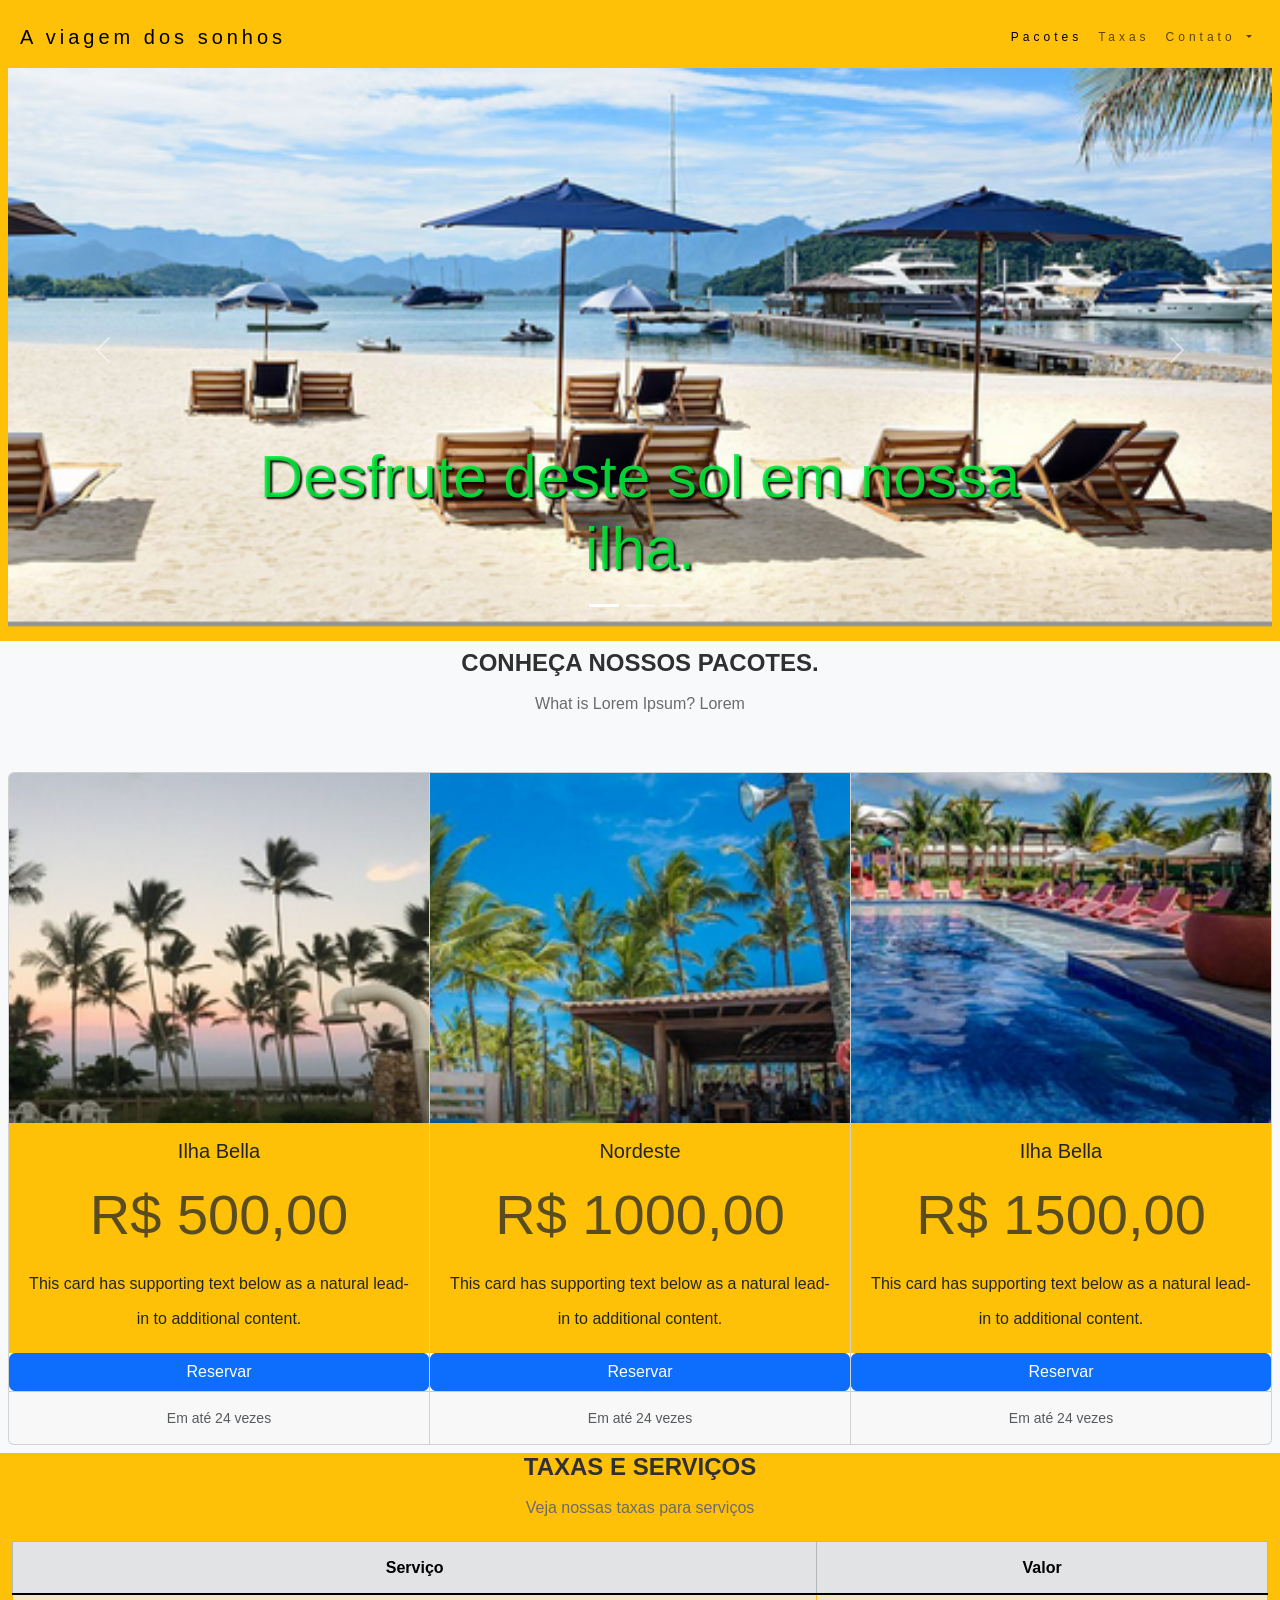
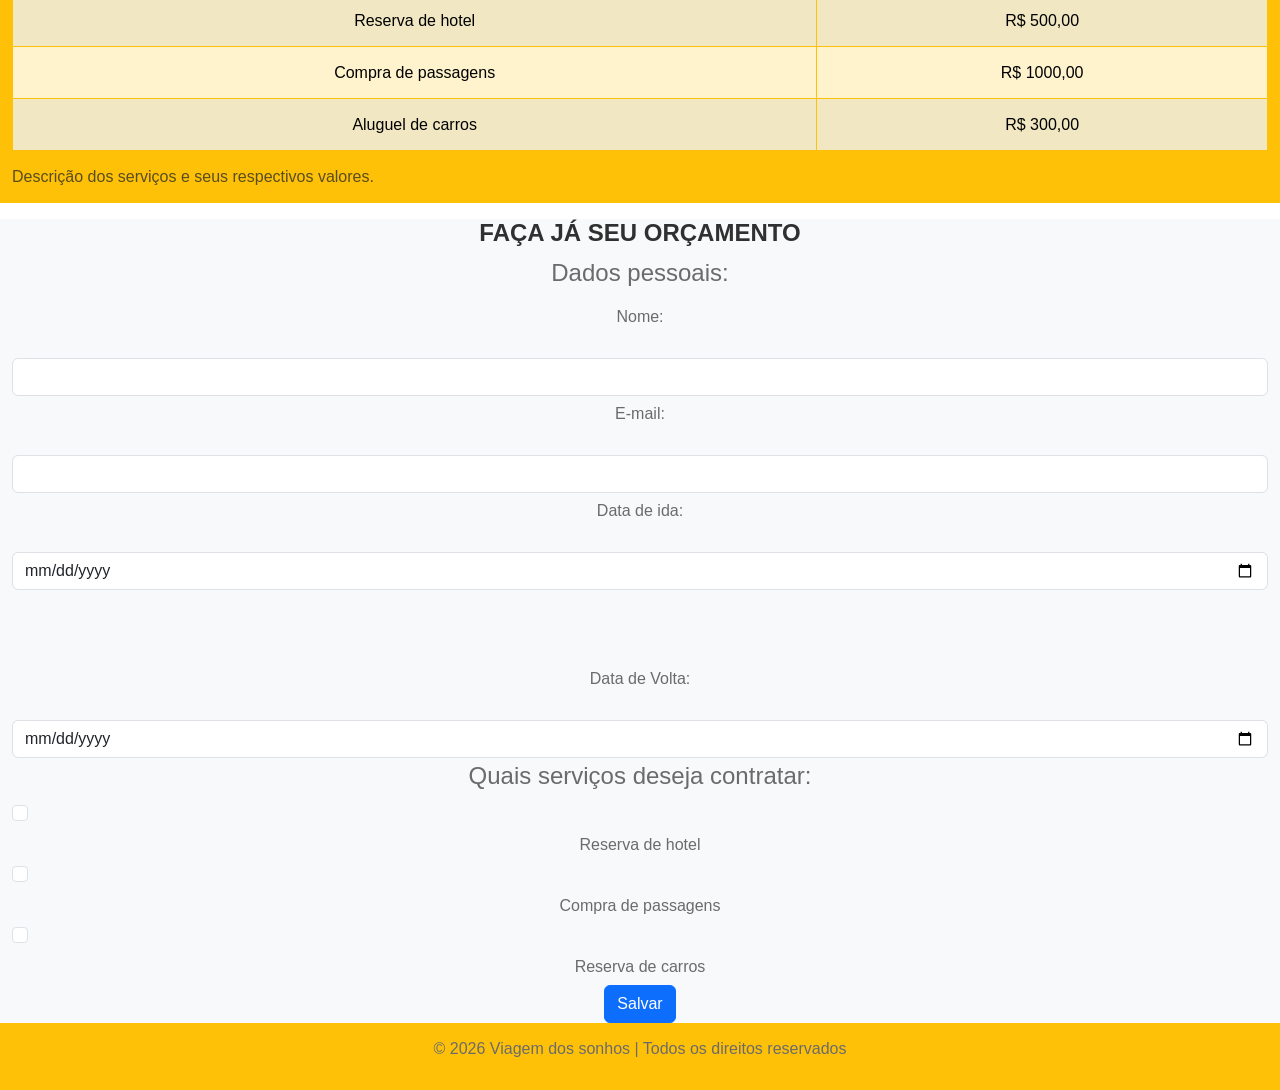
==== index.html @ 9c60d9ee "Criado os arquivos do site reservas de hospedagem - primeiro commit" ====
<!DOCTYPE html>
    <html lang="en">
    <head>
        <meta charset="UTF-8">
        <meta name="viewport" content="width=device-width, initial-scale=1.0">
        <title>Viagem dos sonhos!</title>
        <link href="https://cdn.jsdelivr.net/npm/bootstrap@5.3.8/dist/css/bootstrap.min.css" rel="stylesheet" integrity="sha384-sRIl4kxILFvY47J16cr9ZwB07vP4J8+LH7qKQnuqkuIAvNWLzeN8tE5YBujZqJLB" crossorigin="anonymous">
        <link rel="stylesheet" href="style/style.css">
    </head>
    <body>
    
    <header class="container-fluid p-2 bg-warning text-center">
    <nav class="navbar navbar-expand-lg bg-warning">
  <div class="container-fluid">
    <a class="navbar-brand" href="#">A viagem dos sonhos</a>
    <button class="navbar-toggler" type="button" data-bs-toggle="collapse" data-bs-target="#navbarSupportedContent" aria-controls="navbarSupportedContent" aria-expanded="false" aria-label="Toggle navigation">
      <span class="navbar-toggler-icon"></span>
    </button>
    <div class="collapse navbar-collapse justify-content-end bg-warning" id="navbarSupportedContent">
      <ul class="navbar-nav">
        <li class="nav-item">
          <a class="nav-link active" aria-current="page" href="#">Pacotes</a>
        </li>
        <li class="nav-item">
          <a class="nav-link" href="#">Taxas</a>
        </li>
        <li class="nav-item dropdown">
          <a class="nav-link dropdown-toggle" href="#" role="button" data-bs-toggle="dropdown" aria-expanded="false">
            Contato
          </a>
          <ul class="dropdown-menu">
            <li><a class="dropdown-item" href="#">Action</a></li>
            <li><a class="dropdown-item" href="#">Another action</a></li>
            <li><hr class="dropdown-divider"></li>
            <li><a class="dropdown-item" href="#">Something else here</a></li>
          </ul>
        </li>
      </ul>
    </div>
  </div>
</nav>
            <div id="carouselExampleCaptions" class="carousel slide">
  <div class="carousel-indicators">
    <button type="button" data-bs-target="#carouselExampleCaptions" data-bs-slide-to="0" class="active" aria-current="true" aria-label="Slide 1"></button>
    <button type="button" data-bs-target="#carouselExampleCaptions" data-bs-slide-to="1" aria-label="Slide 2"></button>
    <button type="button" data-bs-target="#carouselExampleCaptions" data-bs-slide-to="2" aria-label="Slide 3"></button>
  </div>
  <div class="carousel-inner">
    <div class="carousel-item active">
      <img src="img/carosel/2026 fotos comparação de preços e avaliações - Tripadvisor.png" class="d-block w-100" alt="...">
      <div class="carousel-caption d-none d-md-block">
        <h5>Desfrute deste sol em nossa ilha.</h5>
       
      </div>
    </div>
    <div class="carousel-item">
      <img src="img/carosel/comparação de preços e avaliações - Tripadvisor.png" class="d-block w-100" alt="...">
      <div class="carousel-caption d-none d-md-block">
        <h5>De norte ao Sul</h5>
      </div>
    </div>
    <div class="carousel-item">
      <img src="img/carosel/preços e avaliações - Tripadvisor.png" class="d-block w-100" alt="...">
      <div class="carousel-caption d-none d-md-block">
        <h5>Venha conhecer o Brasil</h5>
      </div>
    </div>
  </div>
  <button class="carousel-control-prev" type="button" data-bs-target="#carouselExampleCaptions" data-bs-slide="prev">
    <span class="carousel-control-prev-icon" aria-hidden="true"></span>
    <span class="visually-hidden">Previous</span>
  </button>
  <button class="carousel-control-next" type="button" data-bs-target="#carouselExampleCaptions" data-bs-slide="next">
    <span class="carousel-control-next-icon" aria-hidden="true"></span>
    <span class="visually-hidden">Next</span>
  </button>
</div>

</header>
            <!-- <p> usado para criar paragráfos -->
            <section class="container-fluid bg-light text-center p-2">
                <h2>Conheça nossos pacotes.</h2>
            <p> What is Lorem Ipsum? Lorem</p>
        <br>
 <div class="card-group">
  <div class="card h-100">
    <img src="img/_2_Pacotes viagens Imagens.png" class="card-img-top" alt="...">
    <div class="card-body bg-warning">
      <h5 class="card-title">Ilha Bella</h5>
      <h1 class="card-title text-muted">R$ 500,00</h1>
      <p class="card-text">This card has supporting text below as a natural lead-in to additional content.</p>
    </div>
    <a href="#" class="btn btn-primary">Reservar</a>
    <div class="card-footer">
              <small class="text-muted">Em até 24 vezes</small>
    </div>
  </div>
  <div class="card h-100">
    <img src="img/Pacotes viagens Imagens.png" class="card-img-top" alt="...">
    <div class="card-body bg-warning">
      <h5 class="card-title">Nordeste</h5>
      <h1 class="card-title text-muted">R$ 1000,00</h1>
      <p class="card-text">This card has supporting text below as a natural lead-in to additional content.</p>
    </div>
     <a href="#" class="btn btn-primary">Reservar</a>
    <div class="card-footer">
       
      <small class="text-muted">Em até 24 vezes</small>
    </div>
  </div>
  <div class="card h-100">
    <img src="img/_3_Pacotes viagens Imagens.png" class="card-img-top" alt="...">
    <div class="card-body bg-warning">
      <h5 class="card-title">Ilha Bella</h5>
      <h1 class="card-title text-muted">R$ 1500,00</h1>
      <p class="card-text">This card has supporting text below as a natural lead-in to additional content.</p>
    </div>
    <a href="#" class="btn btn-primary">Reservar</a>
    <div class="card-footer">
       
      <small class="text-muted">Em até 24 vezes</small>
    </div>
  </div>
</div>
                </section>

        <section class="container-fluid bg-warning text-center">
            <h2>taxas e serviços</h2>
            <p>Veja nossas taxas para serviços</p>
            <table class="table table-warning table-striped table-hover table-bordered border-warning">
                    <caption>Descrição dos serviços e seus respectivos valores.</caption>
                    <thead class="table-secondary">
                    <tr>
                        <th>Serviço</th>
                        <th>Valor</th>
                    </tr>
                    </thead>
                    <tbody class="table-group-divider">         
                        
                    <tr>
                        <td>Reserva de hotel</td>
                        <td>R$ 500,00</td>
                    </tr>

                     <tr>
                        <td>Compra de passagens</td>
                        <td>R$ 1000,00</td>
                    </tr>
                    <tr>
                        <td>Aluguel de carros</td>
                        <td>R$ 300,00</td>
                    </tr>
            </tbody>
            <tfoot>
        
    </tfoot>
                                
            </table>
        </section>
        <section class="container-fluid bg-light text-center">
            <h2 class="text-center">Faça já seu Orçamento</h2>
            <form action="" method="get">
                <fieldset>
                    <legend>Dados pessoais:</legend>
                  
                <div class="mb-3">
                <label class="form-label" for="nome">Nome:</label>
                </div>
                <input type="text" class="form-control" name="nome" id="nome">
                  
                <div class="mb-3">
                <label class="form-label" for="email">E-mail:</label>
                </div>
                <input type="email" class="form-control" required name="email" id="email">
                <div class="mb-3">
                <label class="form-label" for="dataIda">Data de ida:</label>
                </div>
                <input type="date" class="form-control" name="dataIda" id="dataIda">
                <br><br>
                <div class="mb-3">
                <label class="form-label" for="dataVolta">Data de Volta:</label>
                </div>
                <input type="date" class="form-control" name="dataVolta" id="dataVolta">
                
                </fieldset>

                <fieldset>
                <legend>Quais serviços deseja contratar:</legend>
                
                 <div class="form-check">
                <input type="checkbox" class="form-check-input" name="hospedagem" id="hospedagem">
                </div>
                <label class="form-check-label" for="hospedagem">Reserva de hotel</label>
                

                <div class="form-check">
                    <input type="checkbox" class="form-check-input" name="servicos" id="comprapassagem">
                </div>
                <label class="form-check-label" for="comprapassagem">Compra de passagens</label>

                <div class="form-check">
                    <input type="checkbox" class="form-check-input" name="veiculo" id="veiculo">
                </div>
                    <label class="form-check-label" for="veiculo">Reserva de carros</label>

                </fieldset>
                <button class="btn btn-primary">Salvar</button>
            </form>
        </section>

    <footer class="container-fluid p-2 bg-warning text-center">
        <p>&copy; 2026 Viagem dos sonhos | Todos os direitos reservados</p>
    </footer>
    <script src="https://cdn.jsdelivr.net/npm/bootstrap@5.3.8/dist/js/bootstrap.bundle.min.js" integrity="sha384-FKyoEForCGlyvwx9Hj09JcYn3nv7wiPVlz7YYwJrWVcXK/BmnVDxM+D2scQbITxI" crossorigin="anonymous"></script>
    </body>
    </html>
---- style/style.css ----
body{

    font-weight: 400;
    font-family: 'Segoe UI', lato, Tahoma, Geneva, Verdana, sans-serif;
    font-size: 16px;
    line-height: 2.2em;
    color: #6b6b6c;
    margin: 0;
}


header{
    background-color: #f4511e;
    padding: 10px;
}

header p{
    color: #f9f6f6;
   
}

h1{
    font-size: 56px;
    color: #f9f6f6;
    padding: 10px;
    text-align: center;
}
h2{
    font-size: 24px;
    text-transform: uppercase;
    color: #303030;
    font-weight: 600;
}

nav li a{
    padding: 14px;;
    color: #f9f6f6;
    text-decoration: none;
}
nav li{
    float: left;
}
nav ul{
    float: right;
    list-style: none;
}
nav{
    font-size: 12px;
    letter-spacing: 4px;
    height: 60px;
    background-color: #c80202;
    padding-right: 40px;
    
}

.carousel-caption h5{
    font-size: 60px;
    color: #05ed3bdf;
    text-shadow: 2px 2px 2px #040404;
}
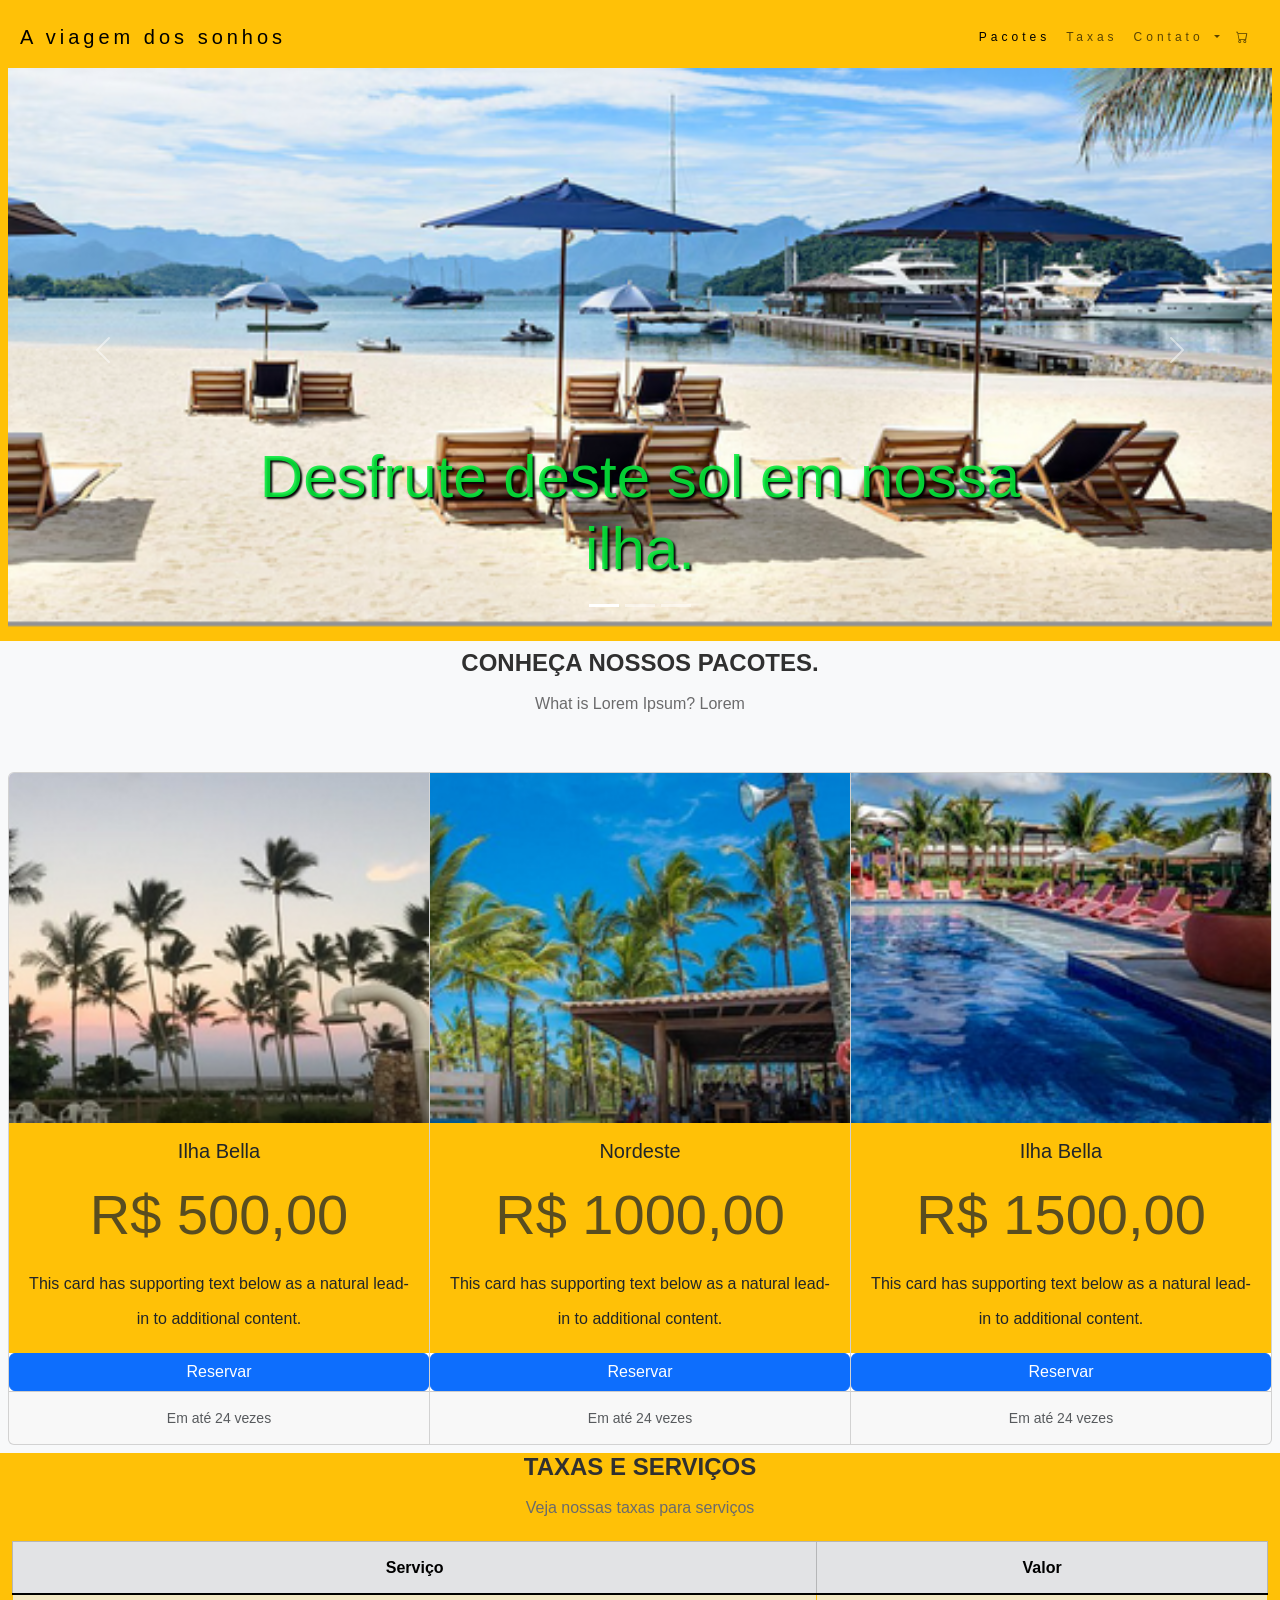
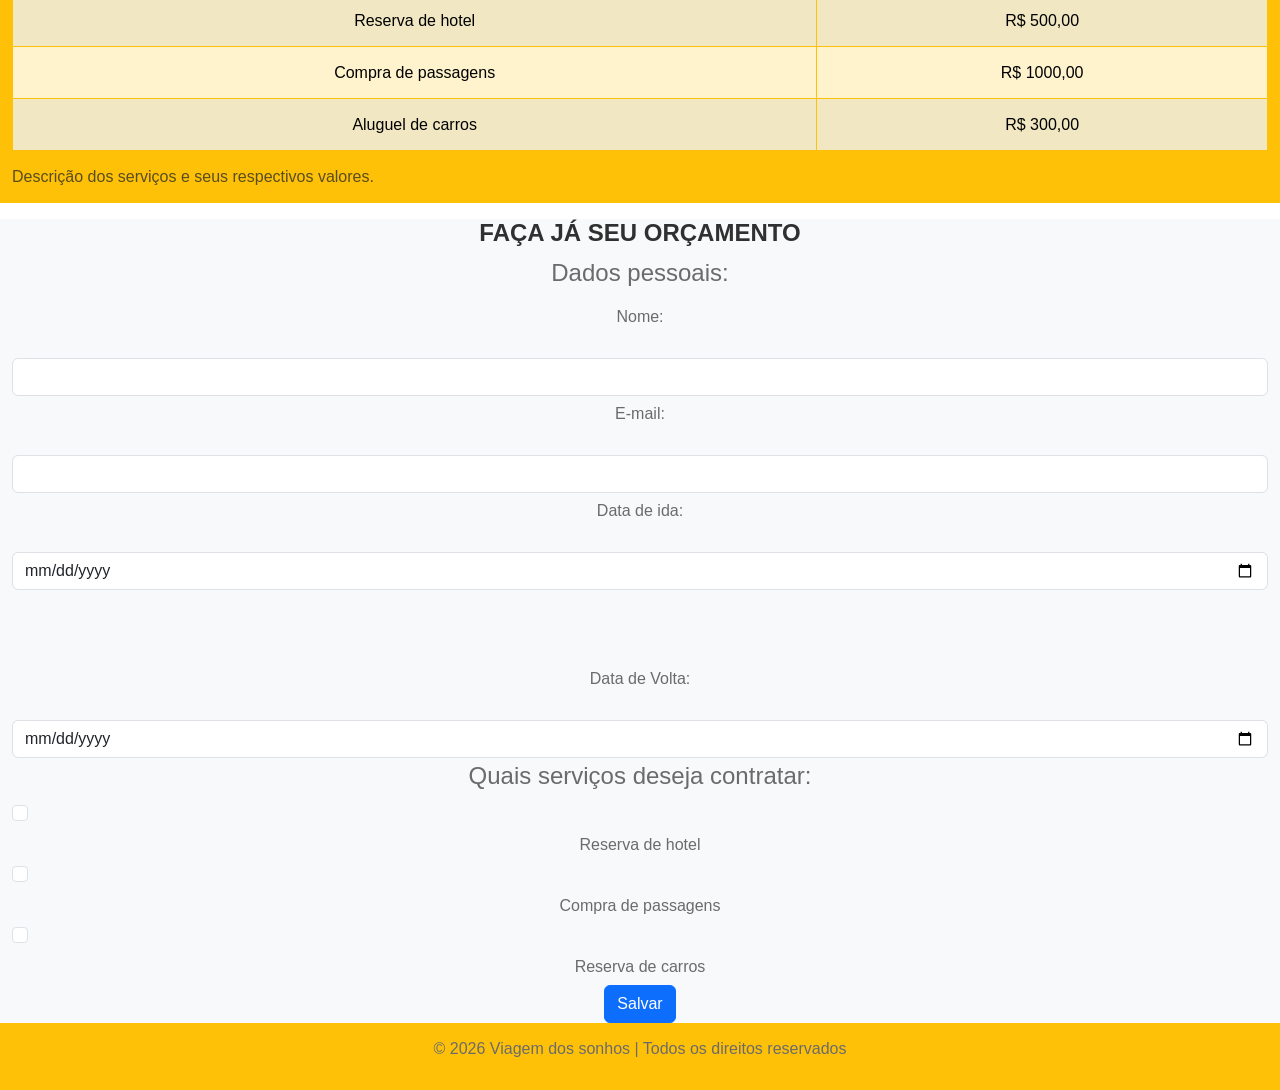
==== commit ebbd0a21: "add pagina checkout" ====
--- a/index.html
+++ b/index.html
@@ -1,216 +1,240 @@
-    <!DOCTYPE html>
-    <html lang="en">
-    <head>
-        <meta charset="UTF-8">
-        <meta name="viewport" content="width=device-width, initial-scale=1.0">
-        <title>Viagem dos sonhos!</title>
-        <link href="https://cdn.jsdelivr.net/npm/bootstrap@5.3.8/dist/css/bootstrap.min.css" rel="stylesheet" integrity="sha384-sRIl4kxILFvY47J16cr9ZwB07vP4J8+LH7qKQnuqkuIAvNWLzeN8tE5YBujZqJLB" crossorigin="anonymous">
-        <link rel="stylesheet" href="style/style.css">
-    </head>
-    <body>
-    
-    <header class="container-fluid p-2 bg-warning text-center">
-    <nav class="navbar navbar-expand-lg bg-warning">
-  <div class="container-fluid">
-    <a class="navbar-brand" href="#">A viagem dos sonhos</a>
-    <button class="navbar-toggler" type="button" data-bs-toggle="collapse" data-bs-target="#navbarSupportedContent" aria-controls="navbarSupportedContent" aria-expanded="false" aria-label="Toggle navigation">
-      <span class="navbar-toggler-icon"></span>
+      <!DOCTYPE html>
+      <html lang="en">
+      <head>
+          <meta charset="UTF-8">
+          <meta name="viewport" content="width=device-width, initial-scale=1.0">
+          <title>Viagem dos sonhos!</title>
+          <link href="https://cdn.jsdelivr.net/npm/bootstrap@5.3.8/dist/css/bootstrap.min.css" rel="stylesheet" integrity="sha384-sRIl4kxILFvY47J16cr9ZwB07vP4J8+LH7qKQnuqkuIAvNWLzeN8tE5YBujZqJLB" crossorigin="anonymous">
+          <link rel="stylesheet" href="https://cdn.jsdelivr.net/npm/bootstrap-icons@1.13.1/font/bootstrap-icons.min.css">
+          <link rel="stylesheet" href="style/style.css">
+      </head>
+      <body>
+      
+      <header class="container-fluid p-2 bg-warning text-center">
+      <nav class="navbar navbar-expand-lg bg-warning">
+    <div class="container-fluid">
+      <a class="navbar-brand" href="#">A viagem dos sonhos</a>
+      <button class="navbar-toggler" type="button" data-bs-toggle="collapse" data-bs-target="#navbarSupportedContent" aria-controls="navbarSupportedContent" aria-expanded="false" aria-label="Toggle navigation">
+        <span class="navbar-toggler-icon"></span>
+      </button>
+      <div class="collapse navbar-collapse justify-content-end bg-warning" id="navbarSupportedContent">
+        <ul class="navbar-nav">
+          <li class="nav-item">
+            <a class="nav-link active" aria-current="page" href="#">Pacotes</a>
+          </li>
+          <li class="nav-item">
+            <a class="nav-link" href="#">Taxas</a>
+          </li>
+          <li class="nav-item dropdown">
+            <a class="nav-link dropdown-toggle" href="#" role="button" data-bs-toggle="dropdown" aria-expanded="false">
+              Contato
+            </a>
+            <ul class="dropdown-menu">
+              <li><a class="dropdown-item" href="#">Action</a></li>
+              <li><a class="dropdown-item" href="#">Another action</a></li>
+              <li><hr class="dropdown-divider"></li>
+              <li><a class="dropdown-item" href="#">Something else here</a></li>
+            </ul>
+          </li>
+          <li class="nav-item">
+            <a class="nav-link" href="#"><i class="bi bi-cart"></i></a>
+          </li>             
+            </a>
+          </li>
+        </ul>
+      </div>
+    </div>
+  </nav>
+              <div id="carouselExampleCaptions" class="carousel slide">
+    <div class="carousel-indicators">
+      <button type="button" data-bs-target="#carouselExampleCaptions" data-bs-slide-to="0" class="active" aria-current="true" aria-label="Slide 1"></button>
+      <button type="button" data-bs-target="#carouselExampleCaptions" data-bs-slide-to="1" aria-label="Slide 2"></button>
+      <button type="button" data-bs-target="#carouselExampleCaptions" data-bs-slide-to="2" aria-label="Slide 3"></button>
+    </div>
+    <div class="carousel-inner">
+      <div class="carousel-item active">
+        <img src="img/carosel/2026 fotos comparação de preços e avaliações - Tripadvisor.png" class="d-block w-100" alt="...">
+        <div class="carousel-caption d-none d-md-block">
+          <h5>Desfrute deste sol em nossa ilha.</h5>
+        
+        </div>
+      </div>
+      <div class="carousel-item">
+        <img src="img/carosel/comparação de preços e avaliações - Tripadvisor.png" class="d-block w-100" alt="...">
+        <div class="carousel-caption d-none d-md-block">
+          <h5>De norte ao Sul</h5>
+        </div>
+      </div>
+      <div class="carousel-item">
+        <img src="img/carosel/preços e avaliações - Tripadvisor.png" class="d-block w-100" alt="...">
+        <div class="carousel-caption d-none d-md-block">
+          <h5>Venha conhecer o Brasil</h5>
+        </div>
+      </div>
+    </div>
+    <button class="carousel-control-prev" type="button" data-bs-target="#carouselExampleCaptions" data-bs-slide="prev">
+      <span class="carousel-control-prev-icon" aria-hidden="true"></span>
+      <span class="visually-hidden">Previous</span>
     </button>
-    <div class="collapse navbar-collapse justify-content-end bg-warning" id="navbarSupportedContent">
-      <ul class="navbar-nav">
-        <li class="nav-item">
-          <a class="nav-link active" aria-current="page" href="#">Pacotes</a>
-        </li>
-        <li class="nav-item">
-          <a class="nav-link" href="#">Taxas</a>
-        </li>
-        <li class="nav-item dropdown">
-          <a class="nav-link dropdown-toggle" href="#" role="button" data-bs-toggle="dropdown" aria-expanded="false">
-            Contato
-          </a>
-          <ul class="dropdown-menu">
-            <li><a class="dropdown-item" href="#">Action</a></li>
-            <li><a class="dropdown-item" href="#">Another action</a></li>
-            <li><hr class="dropdown-divider"></li>
-            <li><a class="dropdown-item" href="#">Something else here</a></li>
-          </ul>
-        </li>
-      </ul>
-    </div>
+    <button class="carousel-control-next" type="button" data-bs-target="#carouselExampleCaptions" data-bs-slide="next">
+      <span class="carousel-control-next-icon" aria-hidden="true"></span>
+      <span class="visually-hidden">Next</span>
+    </button>
   </div>
-</nav>
-            <div id="carouselExampleCaptions" class="carousel slide">
-  <div class="carousel-indicators">
-    <button type="button" data-bs-target="#carouselExampleCaptions" data-bs-slide-to="0" class="active" aria-current="true" aria-label="Slide 1"></button>
-    <button type="button" data-bs-target="#carouselExampleCaptions" data-bs-slide-to="1" aria-label="Slide 2"></button>
-    <button type="button" data-bs-target="#carouselExampleCaptions" data-bs-slide-to="2" aria-label="Slide 3"></button>
+
+  </header>
+              <!-- <p> usado para criar paragráfos -->
+              <section class="container-fluid bg-light text-center p-2">
+                  <h2>Conheça nossos pacotes.</h2>
+              <p> What is Lorem Ipsum? Lorem</p>
+          <br>
+  <div class="card-group">
+    <div class="card h-100">
+      <img src="img/_2_Pacotes viagens Imagens.png" class="card-img-top" alt="...">
+      <div class="card-body bg-warning">
+        <h5 class="card-title">Ilha Bella</h5>
+        <h1 class="card-title text-muted">R$ 500,00</h1>
+        <p class="card-text">This card has supporting text below as a natural lead-in to additional content.</p>
+      </div>
+      <a href="#" class="btn btn-primary" data-bs-toggle="modal" data-bs-target="#exampleModal">Reservar</a>
+      <div class="card-footer">
+                <small class="text-muted">Em até 24 vezes</small>
+      </div>
+    </div>
+    <div class="card h-100">
+      <img src="img/Pacotes viagens Imagens.png" class="card-img-top" alt="...">
+      <div class="card-body bg-warning">
+        <h5 class="card-title">Nordeste</h5>
+        <h1 class="card-title text-muted">R$ 1000,00</h1>
+        <p class="card-text">This card has supporting text below as a natural lead-in to additional content.</p>
+      </div>
+      <a href="#" class="btn btn-primary" data-bs-toggle="modal" data-bs-target="#exampleModal">Reservar</a>
+      <div class="card-footer">
+        
+        <small class="text-muted">Em até 24 vezes</small>
+      </div>
+    </div>
+    <div class="card h-100">
+      <img src="img/_3_Pacotes viagens Imagens.png" class="card-img-top" alt="...">
+      <div class="card-body bg-warning">
+        <h5 class="card-title">Ilha Bella</h5>
+        <h1 class="card-title text-muted">R$ 1500,00</h1>
+        <p class="card-text">This card has supporting text below as a natural lead-in to additional content.</p>
+      </div>
+      <a href="#" class="btn btn-primary" data-bs-toggle="modal" data-bs-target="#exampleModal">Reservar</a>
+      <div class="card-footer">
+        
+        <small class="text-muted">Em até 24 vezes</small>
+      </div>
+    </div>
   </div>
-  <div class="carousel-inner">
-    <div class="carousel-item active">
-      <img src="img/carosel/2026 fotos comparação de preços e avaliações - Tripadvisor.png" class="d-block w-100" alt="...">
-      <div class="carousel-caption d-none d-md-block">
-        <h5>Desfrute deste sol em nossa ilha.</h5>
-       
-      </div>
-    </div>
-    <div class="carousel-item">
-      <img src="img/carosel/comparação de preços e avaliações - Tripadvisor.png" class="d-block w-100" alt="...">
-      <div class="carousel-caption d-none d-md-block">
-        <h5>De norte ao Sul</h5>
-      </div>
-    </div>
-    <div class="carousel-item">
-      <img src="img/carosel/preços e avaliações - Tripadvisor.png" class="d-block w-100" alt="...">
-      <div class="carousel-caption d-none d-md-block">
-        <h5>Venha conhecer o Brasil</h5>
+                  </section>
+
+          <section class="container-fluid bg-warning text-center">
+              <h2>taxas e serviços</h2>
+              <p>Veja nossas taxas para serviços</p>
+              <table class="table table-warning table-striped table-hover table-bordered border-warning">
+                      <caption>Descrição dos serviços e seus respectivos valores.</caption>
+                      <thead class="table-secondary">
+                      <tr>
+                          <th>Serviço</th>
+                          <th>Valor</th>
+                      </tr>
+                      </thead>
+                      <tbody class="table-group-divider">         
+                          
+                      <tr>
+                          <td>Reserva de hotel</td>
+                          <td>R$ 500,00</td>
+                      </tr>
+
+                      <tr>
+                          <td>Compra de passagens</td>
+                          <td>R$ 1000,00</td>
+                      </tr>
+                      <tr>
+                          <td>Aluguel de carros</td>
+                          <td>R$ 300,00</td>
+                      </tr>
+              </tbody>
+              <tfoot>
+          
+      </tfoot>
+                                  
+              </table>
+          </section>
+          <section class="container-fluid bg-light text-center">
+              <h2 class="text-center">Faça já seu Orçamento</h2>
+              <form action="" method="get">
+                  <fieldset>
+                      <legend>Dados pessoais:</legend>
+                    
+                  <div class="mb-3">
+                  <label class="form-label" for="nome">Nome:</label>
+                  </div>
+                  <input type="text" class="form-control" name="nome" id="nome">
+                    
+                  <div class="mb-3">
+                  <label class="form-label" for="email">E-mail:</label>
+                  </div>
+                  <input type="email" class="form-control" required name="email" id="email">
+                  <div class="mb-3">
+                  <label class="form-label" for="dataIda">Data de ida:</label>
+                  </div>
+                  <input type="date" class="form-control" name="dataIda" id="dataIda">
+                  <br><br>
+                  <div class="mb-3">
+                  <label class="form-label" for="dataVolta">Data de Volta:</label>
+                  </div>
+                  <input type="date" class="form-control" name="dataVolta" id="dataVolta">
+                  
+                  </fieldset>
+
+                  <fieldset>
+                  <legend>Quais serviços deseja contratar:</legend>
+                  
+                  <div class="form-check">
+                  <input type="checkbox" class="form-check-input" name="hospedagem" id="hospedagem">
+                  </div>
+                  <label class="form-check-label" for="hospedagem">Reserva de hotel</label>
+                  
+
+                  <div class="form-check">
+                      <input type="checkbox" class="form-check-input" name="servicos" id="comprapassagem">
+                  </div>
+                  <label class="form-check-label" for="comprapassagem">Compra de passagens</label>
+
+                  <div class="form-check">
+                      <input type="checkbox" class="form-check-input" name="veiculo" id="veiculo">
+                  </div>
+                      <label class="form-check-label" for="veiculo">Reserva de carros</label>
+
+                  </fieldset>
+                  <button class="btn btn-primary">Salvar</button>
+              </form>
+          </section>
+
+      <footer class="container-fluid p-2 bg-warning text-center">
+          <p>&copy; 2026 Viagem dos sonhos | Todos os direitos reservados</p>
+      </footer>
+      <script src="https://cdn.jsdelivr.net/npm/bootstrap@5.3.8/dist/js/bootstrap.bundle.min.js" integrity="sha384-FKyoEForCGlyvwx9Hj09JcYn3nv7wiPVlz7YYwJrWVcXK/BmnVDxM+D2scQbITxI" crossorigin="anonymous"></script>
+   
+    </body>
+     <div class="modal fade" id="exampleModal" tabindex="-1" aria-labelledby="exampleModalLabel" aria-hidden="true">
+  <div class="modal-dialog">
+    <div class="modal-content">
+      <div class="modal-header">
+        <h1 class="modal-title fs-5" id="exampleModalLabel">Suas Compras</h1>
+        <button type="button" class="btn-close" data-bs-dismiss="modal" aria-label="Close"></button>
+      </div>
+      <div class="modal-body">
+        Produto adicionado ao carrinho!
+      </div>
+      <div class="modal-footer">
+        <button type="button" class="btn btn-outline-primary" data-bs-dismiss="modal">Continuar Comprando</button>
+        <a href="checkout.html" type="button" class="btn btn-success">Finalizar Compra</a>
       </div>
     </div>
   </div>
-  <button class="carousel-control-prev" type="button" data-bs-target="#carouselExampleCaptions" data-bs-slide="prev">
-    <span class="carousel-control-prev-icon" aria-hidden="true"></span>
-    <span class="visually-hidden">Previous</span>
-  </button>
-  <button class="carousel-control-next" type="button" data-bs-target="#carouselExampleCaptions" data-bs-slide="next">
-    <span class="carousel-control-next-icon" aria-hidden="true"></span>
-    <span class="visually-hidden">Next</span>
-  </button>
-</div>
-
-</header>
-            <!-- <p> usado para criar paragráfos -->
-            <section class="container-fluid bg-light text-center p-2">
-                <h2>Conheça nossos pacotes.</h2>
-            <p> What is Lorem Ipsum? Lorem</p>
-        <br>
- <div class="card-group">
-  <div class="card h-100">
-    <img src="img/_2_Pacotes viagens Imagens.png" class="card-img-top" alt="...">
-    <div class="card-body bg-warning">
-      <h5 class="card-title">Ilha Bella</h5>
-      <h1 class="card-title text-muted">R$ 500,00</h1>
-      <p class="card-text">This card has supporting text below as a natural lead-in to additional content.</p>
-    </div>
-    <a href="#" class="btn btn-primary">Reservar</a>
-    <div class="card-footer">
-              <small class="text-muted">Em até 24 vezes</small>
-    </div>
-  </div>
-  <div class="card h-100">
-    <img src="img/Pacotes viagens Imagens.png" class="card-img-top" alt="...">
-    <div class="card-body bg-warning">
-      <h5 class="card-title">Nordeste</h5>
-      <h1 class="card-title text-muted">R$ 1000,00</h1>
-      <p class="card-text">This card has supporting text below as a natural lead-in to additional content.</p>
-    </div>
-     <a href="#" class="btn btn-primary">Reservar</a>
-    <div class="card-footer">
-       
-      <small class="text-muted">Em até 24 vezes</small>
-    </div>
-  </div>
-  <div class="card h-100">
-    <img src="img/_3_Pacotes viagens Imagens.png" class="card-img-top" alt="...">
-    <div class="card-body bg-warning">
-      <h5 class="card-title">Ilha Bella</h5>
-      <h1 class="card-title text-muted">R$ 1500,00</h1>
-      <p class="card-text">This card has supporting text below as a natural lead-in to additional content.</p>
-    </div>
-    <a href="#" class="btn btn-primary">Reservar</a>
-    <div class="card-footer">
-       
-      <small class="text-muted">Em até 24 vezes</small>
-    </div>
-  </div>
-</div>
-                </section>
-
-        <section class="container-fluid bg-warning text-center">
-            <h2>taxas e serviços</h2>
-            <p>Veja nossas taxas para serviços</p>
-            <table class="table table-warning table-striped table-hover table-bordered border-warning">
-                    <caption>Descrição dos serviços e seus respectivos valores.</caption>
-                    <thead class="table-secondary">
-                    <tr>
-                        <th>Serviço</th>
-                        <th>Valor</th>
-                    </tr>
-                    </thead>
-                    <tbody class="table-group-divider">         
-                        
-                    <tr>
-                        <td>Reserva de hotel</td>
-                        <td>R$ 500,00</td>
-                    </tr>
-
-                     <tr>
-                        <td>Compra de passagens</td>
-                        <td>R$ 1000,00</td>
-                    </tr>
-                    <tr>
-                        <td>Aluguel de carros</td>
-                        <td>R$ 300,00</td>
-                    </tr>
-            </tbody>
-            <tfoot>
-        
-    </tfoot>
-                                
-            </table>
-        </section>
-        <section class="container-fluid bg-light text-center">
-            <h2 class="text-center">Faça já seu Orçamento</h2>
-            <form action="" method="get">
-                <fieldset>
-                    <legend>Dados pessoais:</legend>
-                  
-                <div class="mb-3">
-                <label class="form-label" for="nome">Nome:</label>
-                </div>
-                <input type="text" class="form-control" name="nome" id="nome">
-                  
-                <div class="mb-3">
-                <label class="form-label" for="email">E-mail:</label>
-                </div>
-                <input type="email" class="form-control" required name="email" id="email">
-                <div class="mb-3">
-                <label class="form-label" for="dataIda">Data de ida:</label>
-                </div>
-                <input type="date" class="form-control" name="dataIda" id="dataIda">
-                <br><br>
-                <div class="mb-3">
-                <label class="form-label" for="dataVolta">Data de Volta:</label>
-                </div>
-                <input type="date" class="form-control" name="dataVolta" id="dataVolta">
-                
-                </fieldset>
-
-                <fieldset>
-                <legend>Quais serviços deseja contratar:</legend>
-                
-                 <div class="form-check">
-                <input type="checkbox" class="form-check-input" name="hospedagem" id="hospedagem">
-                </div>
-                <label class="form-check-label" for="hospedagem">Reserva de hotel</label>
-                
-
-                <div class="form-check">
-                    <input type="checkbox" class="form-check-input" name="servicos" id="comprapassagem">
-                </div>
-                <label class="form-check-label" for="comprapassagem">Compra de passagens</label>
-
-                <div class="form-check">
-                    <input type="checkbox" class="form-check-input" name="veiculo" id="veiculo">
-                </div>
-                    <label class="form-check-label" for="veiculo">Reserva de carros</label>
-
-                </fieldset>
-                <button class="btn btn-primary">Salvar</button>
-            </form>
-        </section>
-
-    <footer class="container-fluid p-2 bg-warning text-center">
-        <p>&copy; 2026 Viagem dos sonhos | Todos os direitos reservados</p>
-    </footer>
-    <script src="https://cdn.jsdelivr.net/npm/bootstrap@5.3.8/dist/js/bootstrap.bundle.min.js" integrity="sha384-FKyoEForCGlyvwx9Hj09JcYn3nv7wiPVlz7YYwJrWVcXK/BmnVDxM+D2scQbITxI" crossorigin="anonymous"></script>
-    </body>
-    </html>+</div>  
+      </html>
